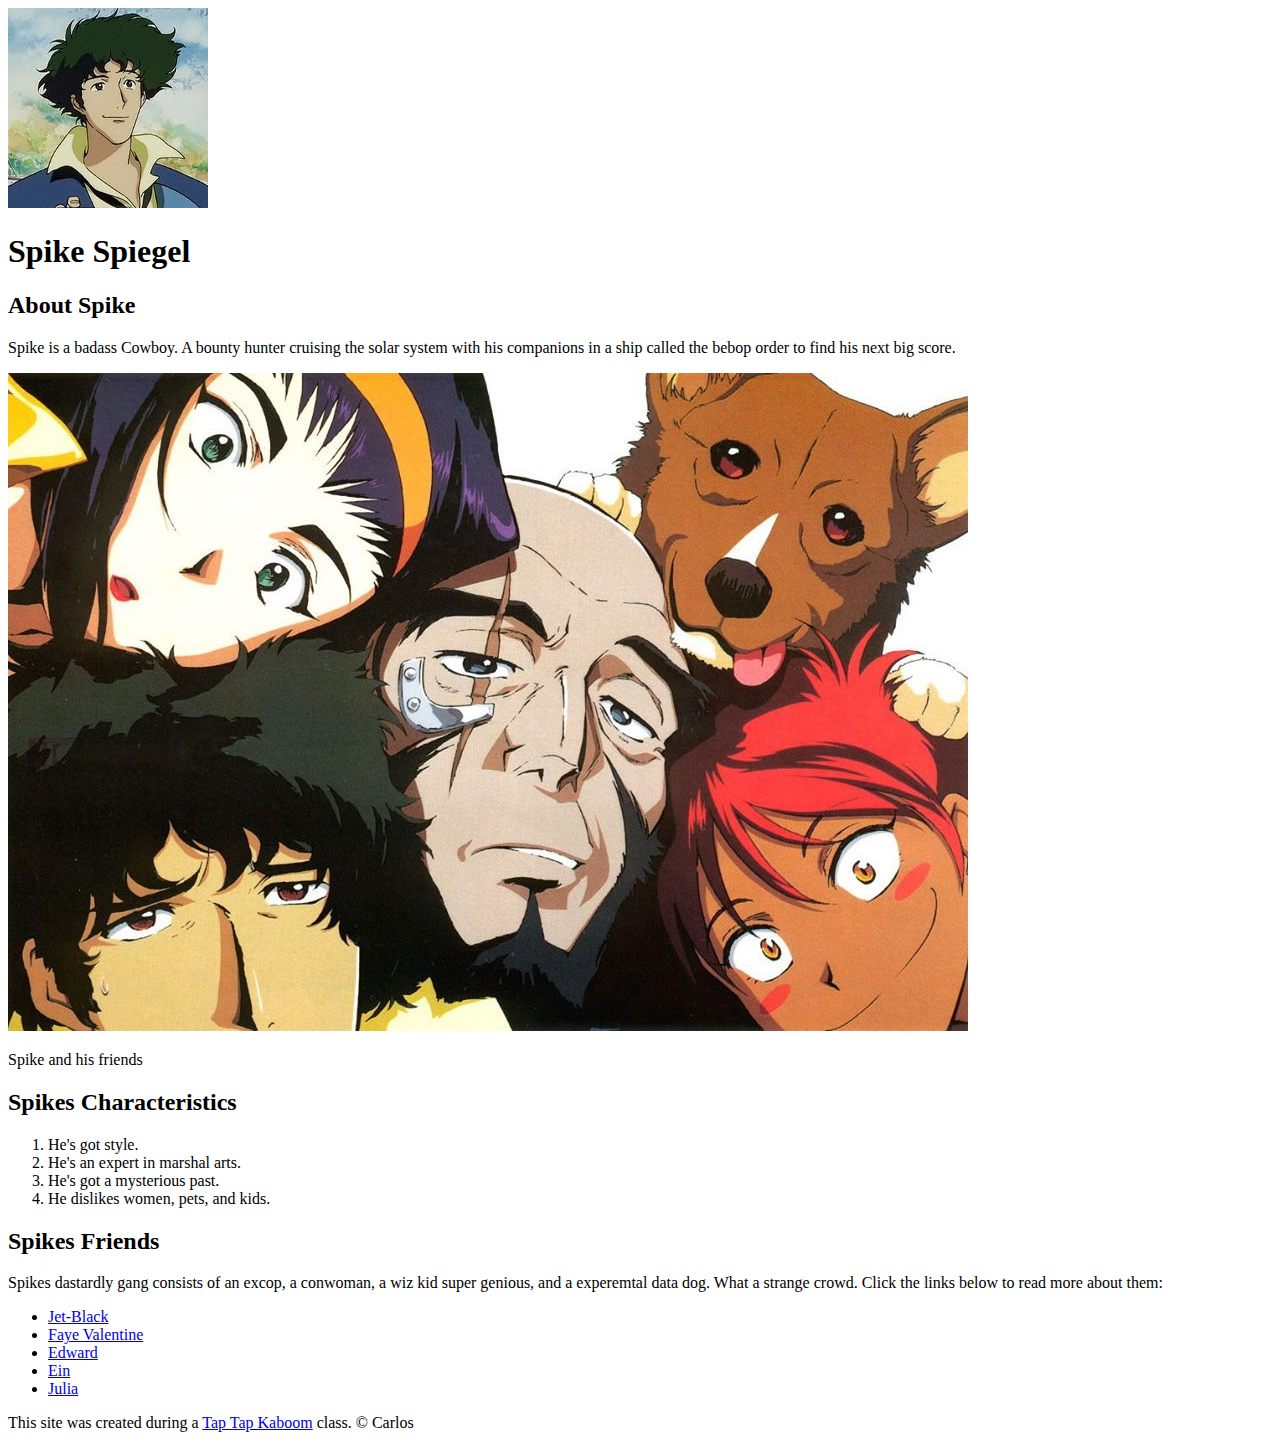
==== index.html @ 56533f86 "Added our characters index.hmtl file and a few images." ====
<!DOCTYPE html>
<html>
<head>
	<title>Spike Spiegel</title>
	<link rel="icon" href="img/Spike-Avatar.jpeg">
</head>
<body>
	<!-- header element-->
	<header>
		<img src="img/Spike-Avatar.jpeg">
		<h1>Spike Spiegel</h1>
	</header>

	<!-- main element -->
	<main>
		<h2>About Spike</h2>
		<p>Spike is a badass Cowboy. A bounty hunter cruising the solar system with his companions in a ship called the bebop order to find his next big score. </p>
		<img src="img/Spike and friends.jpeg">
		<p>Spike and his friends</p>
		
		<!-- Characteristics -->
		<h2>Spikes Characteristics</h2>
		<ol>
			<li>He's got style.</li>
			<li>He's an expert in marshal arts.</li>
			<li>He's got a mysterious past.</li>
			<li>He dislikes women, pets, and kids.</li>
		</ol>
		
		<!-- Frineds -->
		<h2>Spikes Friends</h2>
		<p>Spikes dastardly gang consists of an excop, a conwoman, a wiz kid super genious, and a experemtal data dog. What a strange crowd. Click the links below to read more about them:</p>
		<ul>
			<li><a target="_blank" href="https://cowboybebop.fandom.com/wiki/Jet_Black">Jet-Black</a></li>
			<li><a target="_blank" href="https://cowboybebop.fandom.com/wiki/Faye_Valentine">Faye Valentine</a></li>
			<li><a target="_blank" href="https://cowboybebop.fandom.com/wiki/Edward">Edward</a></li>
			<li><a target="_blank" href="https://cowboybebop.fandom.com/wiki/Ein">Ein</a></li>
			<li><a target="_blank" href="https://cowboybebop.fandom.com/wiki/Julia">Julia</a></li>
			
		</ul>

	</main>

	<!-- Footer Element -->
	<footer>
		<p>This site was created during a <a target="_blank" href="https://taptapkaboom.com">Tap Tap Kaboom</a> class. &copy; Carlos</p>
	</footer>

</body>
</html>
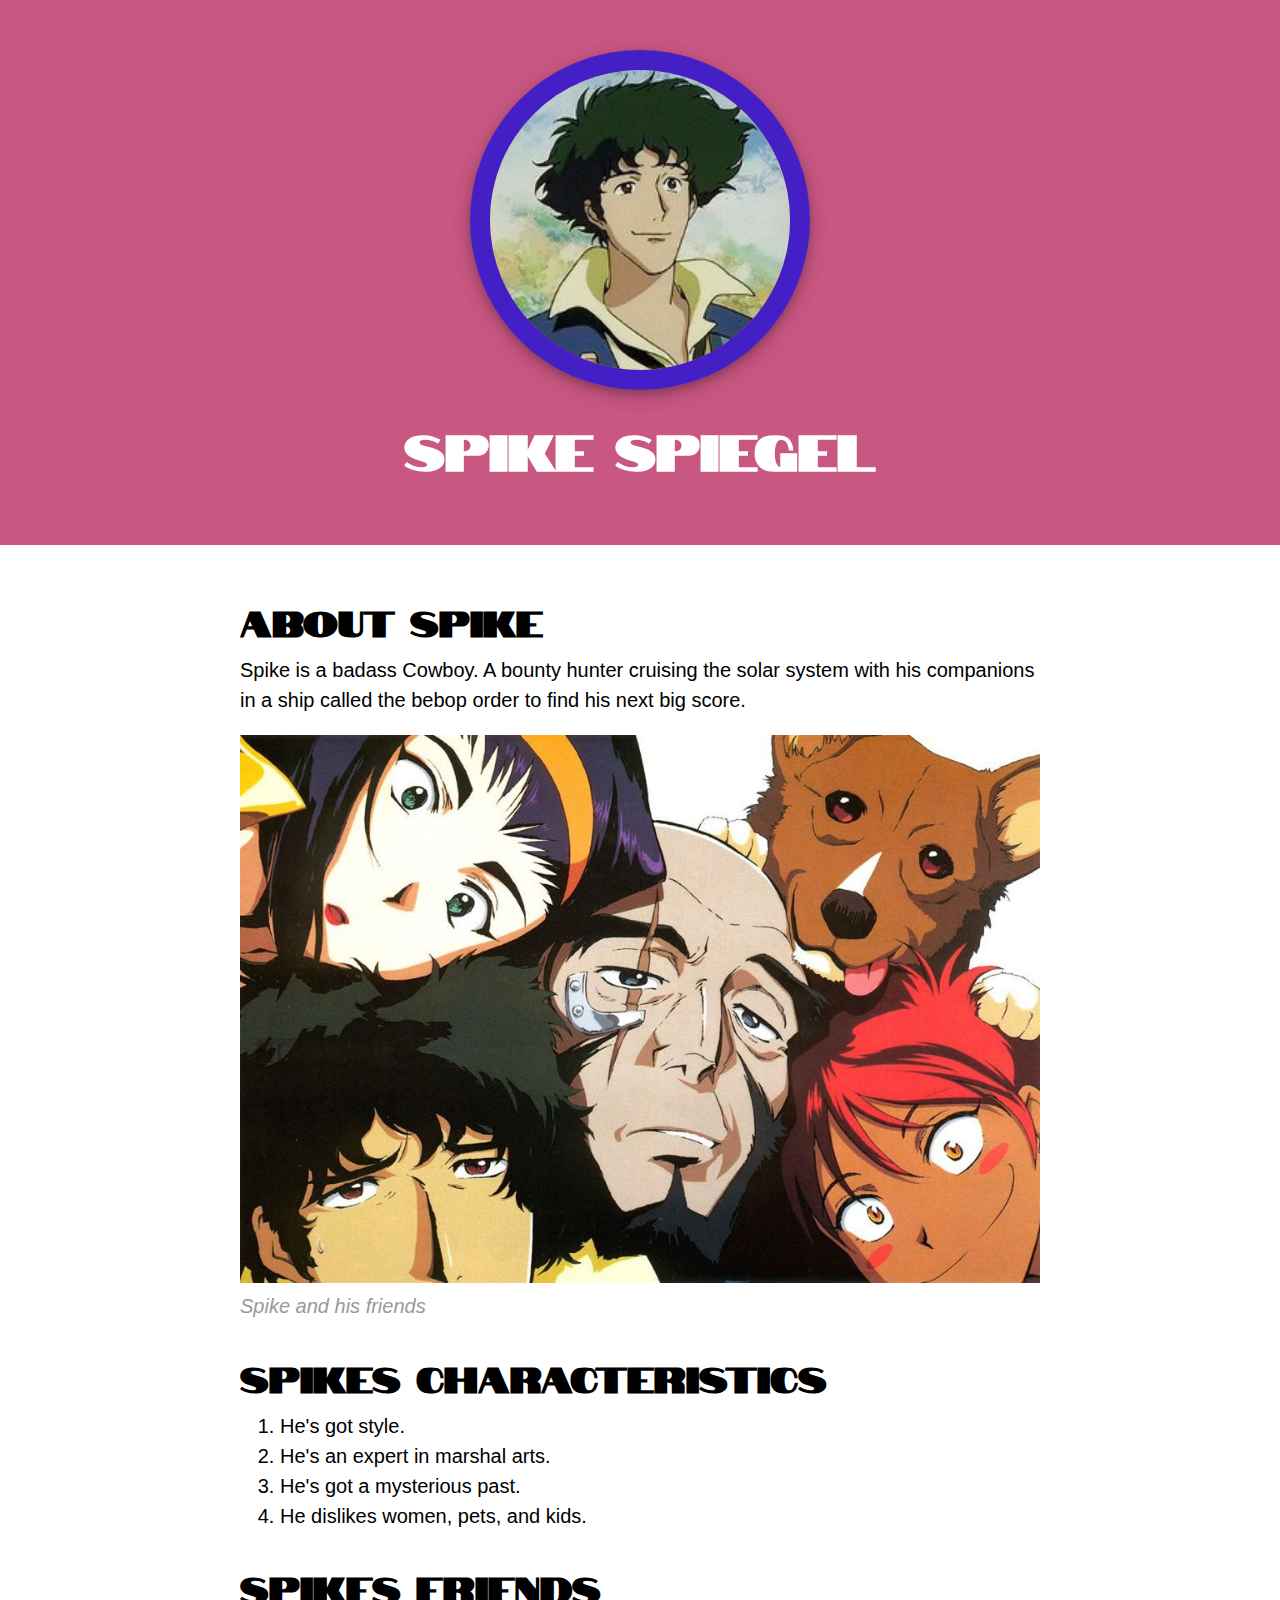
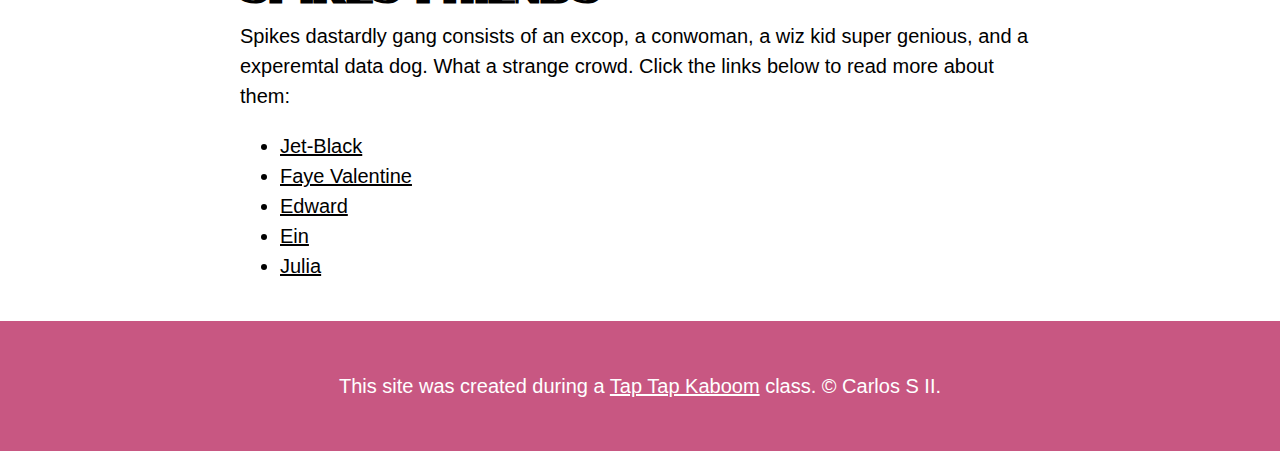
==== commit 396d0fd3: "Wrote the CSS for our characters website (and changed some html)." ====
--- a/index.html
+++ b/index.html
@@ -3,6 +3,8 @@
 <head>
 	<title>Spike Spiegel</title>
 	<link rel="icon" href="img/Spike-Avatar.jpeg">
+	<link rel="stylesheet" type="text/css" href="css/hero.css">
+	<link href="https://fonts.googleapis.com/css2?family=Notable&display=swap" rel="stylesheet">
 </head>
 <body>
 	<!-- header element-->
@@ -16,7 +18,7 @@
 		<h2>About Spike</h2>
 		<p>Spike is a badass Cowboy. A bounty hunter cruising the solar system with his companions in a ship called the bebop order to find his next big score. </p>
 		<img src="img/Spike and friends.jpeg">
-		<p>Spike and his friends</p>
+		<p class="caption">Spike and his friends</p>
 		
 		<!-- Characteristics -->
 		<h2>Spikes Characteristics</h2>
@@ -43,7 +45,7 @@
 
 	<!-- Footer Element -->
 	<footer>
-		<p>This site was created during a <a target="_blank" href="https://taptapkaboom.com">Tap Tap Kaboom</a> class. &copy; Carlos</p>
+		<p>This site was created during a <a target="_blank" href="https://taptapkaboom.com">Tap Tap Kaboom</a> class. &copy; Carlos S II.</p>
 	</footer>
 
 </body>
--- a/css/hero.css
+++ b/css/hero.css
@@ -0,0 +1,84 @@
+body{
+	margin: 0;
+	font-family: Helvetica, Arial, sans-serif;
+	font-size: 20px;
+	line-height: 30px;
+}
+
+header{
+	background-color: #C85782;
+	text-align: center;
+	padding-top: 50px;
+	padding-bottom: 50px; 
+}
+
+h1, h2{
+	font-family: 'Notable', sans-serif;
+}
+
+header h1{
+	color: white;
+	font-size: 50px;
+
+}
+
+header img{
+	border-radius: 170px;
+    width: 300px;
+    border: 20px solid #451FC6;
+    box-shadow: 0 4px 8px 0 rgba(0, 0, 0, 0.2), 0 6px 20px 0 rgba(0, 0, 0, 0.19);
+
+}
+
+main{
+	max-width: 800px;
+	margin: 0 auto;
+	padding: 20px;
+}
+
+main img{
+	max-width: 100%;
+}
+
+h2{
+	font-size: 35px;
+	color: black;
+	margin: 40px 0 10px 
+
+}
+
+a{
+	color: black;
+}
+a:hover{
+	color: white;
+	background-color: #483a94; 
+}
+
+footer{
+	background-color: #C85782;
+	text-align: center;
+	color: white;
+	padding: 50px; 
+}
+
+footer p{
+	margin: 0;
+}
+
+footer a{
+	color: white;
+}
+
+footer a:hover{
+	opacity: .5;
+	background-color: transparent;
+}
+
+p.caption{
+	color: #999999;
+	font-style: italic;
+	margin-top: 0;
+}
+
+
